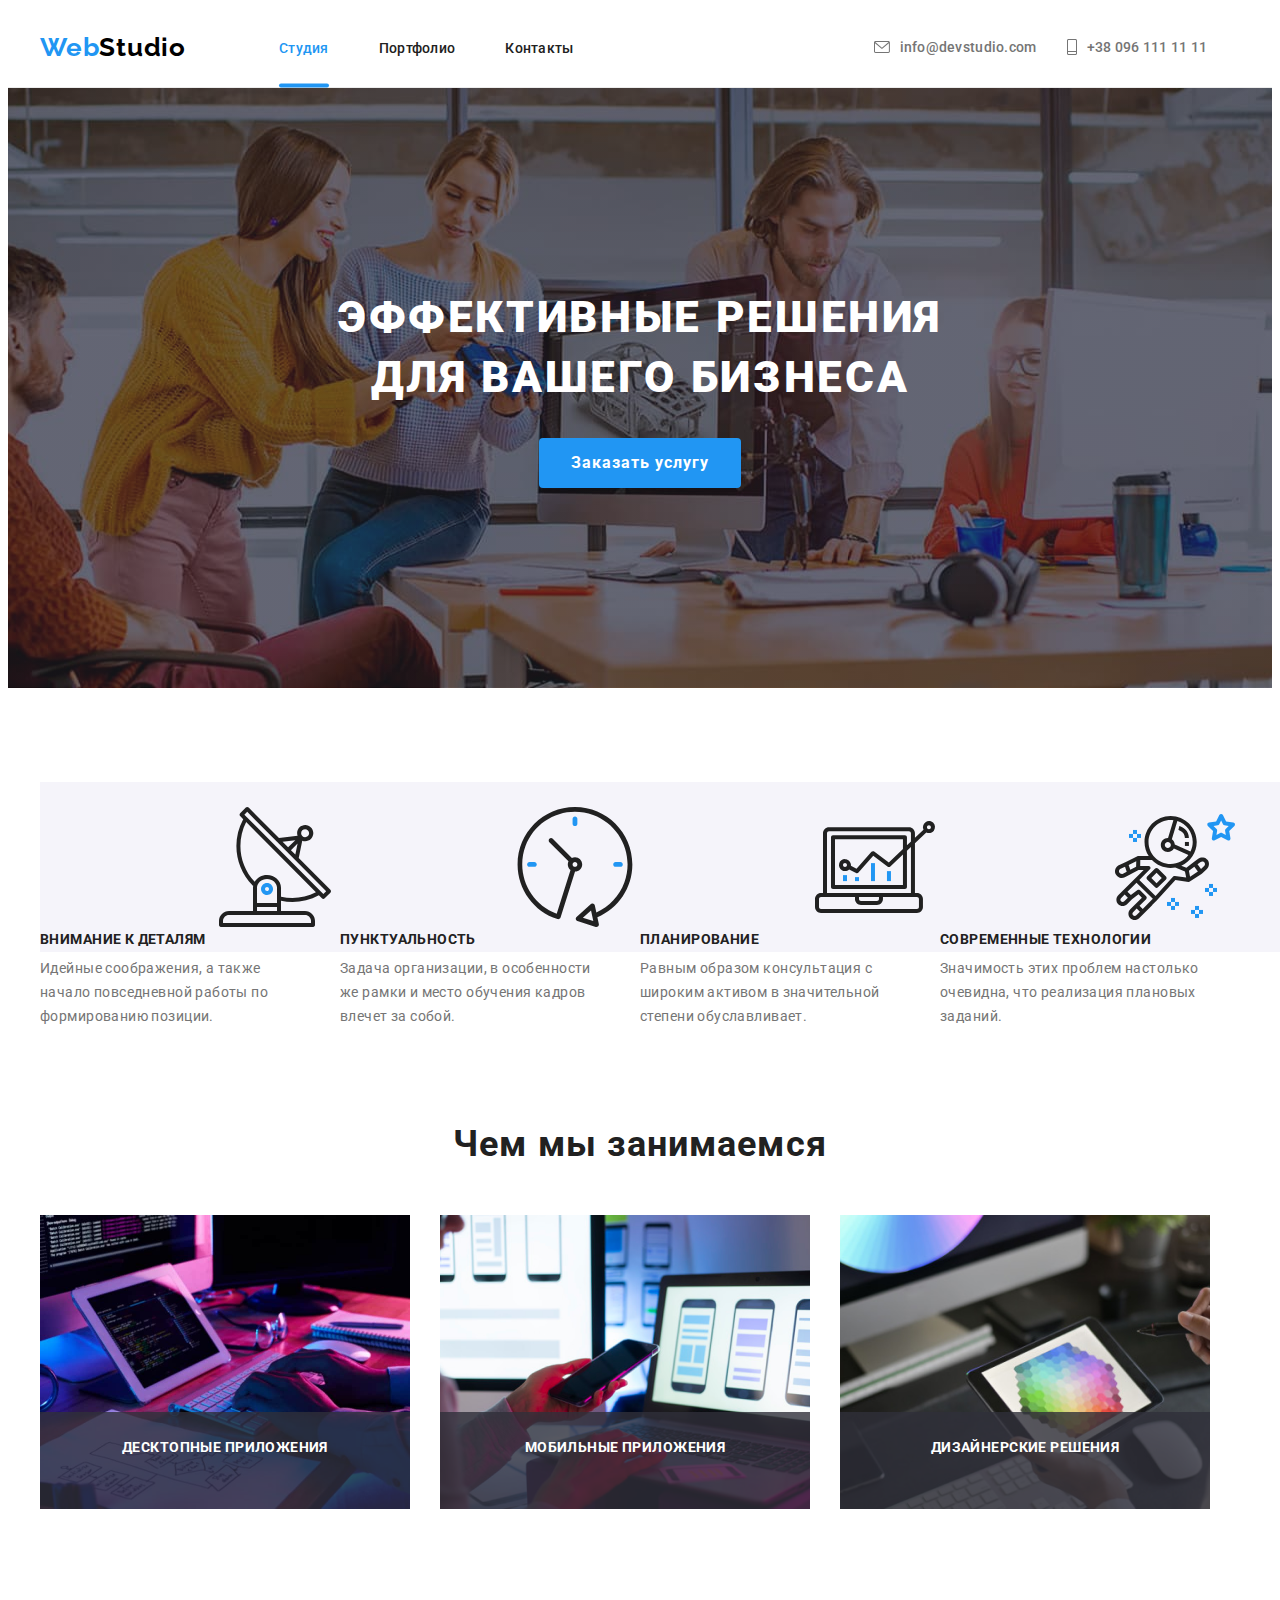
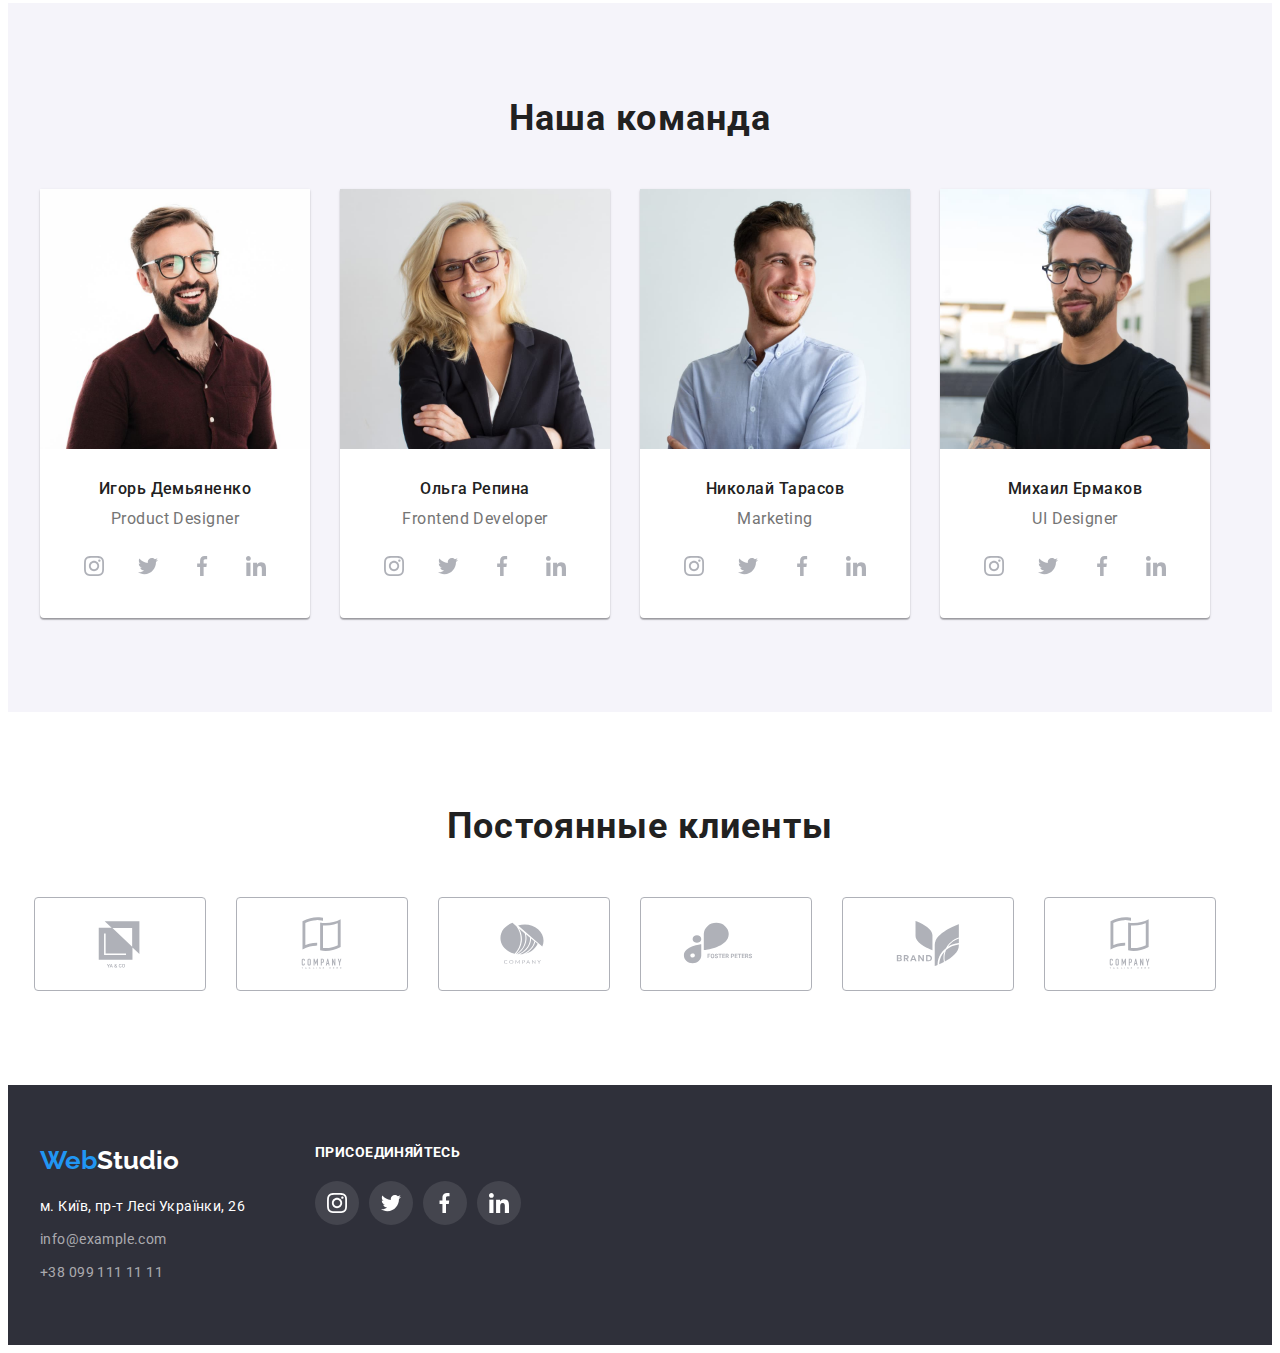
==== index.html @ 76b51431 "home work 6" ====
<!DOCTYPE html>
<html lang="ru">
  <head>
    <meta charset="UTF-8" />
    <meta http-equiv="X-UA-Compatible" content="IE=edge" />
    <meta name="viewport" content="width=device-width, initial-scale=1.0" />
    <link
      href="https://fonts.googleapis.com/css2?family=Raleway:wght@700&family=Roboto:wght@400;500;700;900&display=swap"
      rel="stylesheet"
    />
    <link
      rel="stylesheet"
      href="https://cdnjs.cloudflare.com/ajax/libs/modern-normalize/1.1.0/modern-normalize.min.css"
      integrity="sha512-wpPYUAdjBVSE4KJnH1VR1HeZfpl1ub8YT/NKx4PuQ5NmX2tKuGu6U/JRp5y+Y8XG2tV+wKQpNHVUX03MfMFn9Q=="
      crossorigin="anonymous"
      referrerpolicy="no-referrer"
    />
    <link rel="stylesheet" href="./сss/styles.css" />
    <title>Studio</title>
  </head>
  <body>
    <div class="backdrop is-hidden"data-modal>
      <div class="modal" >
        <button data-modal-close class="modal-b" type="button"><svg width="11" height="11"><use href="./imges/symbol-defs.svg#icon-Vector"></use>
        </svg></button>
      </div>
    </div>
    <!--header-->
    <header class="head">
      <div class="container header">
        <a href="" class="logo"><span>Web</span>Studio</a>
        <nav>
          <ul class="site-nav">
            <li class="item"><a class="link current" href="">Студия</a></li>
            <li class="item"><a class="link" href="./portfolio.html">Портфолио</a></li>
            <li class="item"><a class="link" href="">Контакты</a></li>
          </ul>
        </nav>
        <ul class="adress-header">
          <li class="item">
            <a class="adress-link" href="meilto:info@devstudio.com">
              <svg class="icon" width="16" height="12">
                <use href="./imges/symbol-defs.svg#icon-post"></use>
              </svg>
              info@devstudio.com</a
            >
          </li>

          <li class="item">
            <a class="adress-link" href="tel:+380961111111"
              ><svg class="icon" width="10" height="16">
                <use href="./imges/symbol-defs.svg#icon-phone"></use></svg
              >+38 096 111 11 11</a
            >
          </li>
        </ul>
      </div>
    </header>
    <!--unique main-->
    <main>
      <!--hero-->
      <section class="hero">
        <div class="container">
          <h1 class="hero-title">Эффективные решения<br />для вашего бизнеса</h1>
          <button data-modal-open class="button" type="button" >Заказать услугу</button>
        </div>
      </section>
      <!--skill description-->
      <section class="skill-description">
        <div class="container">
          <h2 class="visually-hidden">Особенности</h2>
          <ul class="peculiarities">
            <li class="item"><div class="icon-block">
              <svg class="peculiarities-icon" width="70" height="70">
                <use href="./imges/symbol-defs.svg#icon-antenna"></use>
              </svg></div>
              <h3 class="peculiarities-list">Внимание к деталям</h3>
              <p class="peculiarities-text">
                Идейные соображения, а также начало повседневной работы по формированию позиции.
              </p>
            </li>
            <li class="item"><div class="icon-block">
              <svg class="peculiarities-icon" width="70" height="70">
                <use href="./imges/symbol-defs.svg#icon-clock"></use>
              </svg> </div>
              <h3 class="peculiarities-list">Пунктуальность</h3>
              <p class="peculiarities-text">
                Задача организации, в особенности же рамки и место обучения кадров влечет за собой.
              </p>
            </li>
            <li class="item"><div class="icon-block">
              <svg class="peculiarities-icon" width="70" height="70">
                <use href="./imges/symbol-defs.svg#icon-diagram"></use>
              </svg></div>
              <h3 class="peculiarities-list">Планирование</h3>
              <p class="peculiarities-text">
                Равным образом консультация с широким активом в значительной степени обуславливает.
              </p>
            </li>
            <li class="item"><div class="icon-block">
              <svg class="peculiarities-icon" width="70" height="70">
                <use href="./imges/symbol-defs.svg#icon-astronaut"></use>
              </svg></div>
              <h3 class="peculiarities-list">Современные технологии</h3>
              <p class="peculiarities-text">
                Значимость этих проблем настолько очевидна, что реализация плановых заданий.
              </p>
            </li>
          </ul>
        </div>
      </section>
      <!--work tips-->
      <section class="work-tips">
        <div class="container">
          <h2 class="work-list">Чем мы занимаемся</h2>
          <ul class="work">
            <li class="img"><img src="./imges/image1.jpg" alt="пишем-сайты " width="370" />
            <div class="img-box">
              <p class="img-text">Десктопные приложения</p>
            </div></li>
            <li class="img">
              <img src="./imges/image2.jpg" alt="подстраиваем сайты для телефонов" width="370" />
              <div class="img-box">
                <p class="img-text">Мобильные приложения</p>
              </div>
            </li>
            <li class="img"><img src="./imges/image3.jpg" alt="работа с apple" width="370" />
            <div class="img-box">
              <p class="img-text">Дизайнерские решения</p>
            </div>
          </li>
          </ul>
        </div>
      </section>
      <!--team-->
      <section class="teams">
        <div class="container">
          <h2 class="team-list">Наша команда</h2>
          <ul class="team">
            <li class="item">
              <img src="./imges/image11.jpg" alt="Игорь Демьяненко" width="270" />
              <div class="name-p">
                <h3 class="team-name">Игорь Демьяненко</h3>
                <p class="proffession">Product Designer</p>
                <ul class="teams-ul">
                  <li class="teams-item">
                    <a class="teams-link" href=""
                      ><svg class="teams-icon" width="20" height="20">
                        <use href="./imges/symbol-defs.svg#icon-instagram"></use></svg
                    ></a>
                  </li>
                  <li class="teams-item">
                    <a class="teams-link" href="#"
                      ><svg class="teams-icon" width="20" height="20">
                        <use href="./imges/symbol-defs.svg#icon-twitter"></use></svg
                    ></a>
                  </li>
                  <li class="teams-item">
                    <a class="teams-link" href="#"
                      ><svg class="teams-icon" width="20" height="20">
                        <use href="./imges/symbol-defs.svg#icon-facebook"></use></svg
                    ></a>
                  </li>
                  <li class="teams-item">
                    <a class="teams-link" href="#"
                      ><svg class="teams-icon" width="20" height="20">
                        <use href="./imges/symbol-defs.svg#icon-linkedin"></use></svg
                    ></a>
                  </li>
                </ul>
              </div>
            </li>
            <li class="item">
              <img src="./imges/image22.jpg" alt="Ольга Репина" width="270" />
              <div class="name-p">
                <h3 class="team-name">Ольга Репина</h3>
                <p class="proffession">Frontend Developer</p>
                <ul class="teams-ul">
                  <li class="teams-item">
                    <a class="teams-link" href="#"
                      ><svg class="teams-icon" width="20" height="20">
                        <use href="./imges/symbol-defs.svg#icon-instagram"></use></svg
                    ></a>
                  </li>
                  <li class="teams-item">
                    <a class="teams-link" href="#"
                      ><svg class="teams-icon" width="20" height="20">
                        <use href="./imges/symbol-defs.svg#icon-twitter"></use></svg
                    ></a>
                  </li>
                  <li class="teams-item">
                    <a class="teams-link" href="#"
                      ><svg class="teams-icon" width="20" height="20">
                        <use href="./imges/symbol-defs.svg#icon-facebook"></use></svg
                    ></a>
                  </li>
                  <li class="teams-item">
                    <a class="teams-link" href="#"
                      ><svg class="teams-icon" width="20" height="20">
                        <use href="./imges/symbol-defs.svg#icon-linkedin"></use></svg
                    ></a>
                  </li>
                </ul>
              </div>
            </li>
            <li class="item">
              <img src="./imges/image33.jpg" alt="Николай Тарасов" width="270" />
              <div class="name-p">
                <h3 class="team-name">Николай Тарасов</h3>
                <p class="proffession">Marketing</p>
                <ul class="teams-ul">
                  <li class="teams-item">
                    <a class="teams-link" href="#"
                      ><svg class="teams-icon" width="20" height="20">
                        <use href="./imges/symbol-defs.svg#icon-instagram"></use></svg
                    ></a>
                  </li>
                  <li class="teams-item">
                    <a class="teams-link" href="#"
                      ><svg class="teams-icon" width="20" height="20">
                        <use href="./imges/symbol-defs.svg#icon-twitter"></use></svg
                    ></a>
                  </li>
                  <li class="teams-item">
                    <a class="teams-link" href="#"
                      ><svg class="teams-icon" width="20" height="20">
                        <use href="./imges/symbol-defs.svg#icon-facebook"></use></svg
                    ></a>
                  </li>
                  <li class="teams-item">
                    <a class="teams-link" href="#"
                      ><svg class="teams-icon" width="20" height="20">
                        <use href="./imges/symbol-defs.svg#icon-linkedin"></use></svg
                    ></a>
                  </li>
                </ul>
              </div>
            </li>
            <li class="item">
              <img src="./imges/image44.jpg" alt="Михаил Ермаков" width="270" />
              <div class="name-p">
                <h3 class="team-name">Михаил Ермаков</h3>
                <p class="proffession">UI Designer</p>
                <ul class="teams-ul">
                  <li class="teams-item">
                    <a class="teams-link" href="#"
                      ><svg class="teams-icon" width="20" height="20">
                        <use href="./imges/symbol-defs.svg#icon-instagram"></use></svg
                    ></a>
                  </li>
                  <li class="teams-item">
                    <a class="teams-link" href="#"
                      ><svg class="teams-icon" width="20" height="20">
                        <use href="./imges/symbol-defs.svg#icon-twitter"></use></svg
                    ></a>
                  </li>
                  <li class="teams-item">
                    <a class="teams-link" href="#"
                      ><svg class="teams-icon" width="20" height="20">
                        <use href="./imges/symbol-defs.svg#icon-facebook"></use></svg
                    ></a>
                  </li>
                  <li class="teams-item">
                    <a class="teams-link" href="#"
                      ><svg class="teams-icon" width="20" height="20">
                        <use href="./imges/symbol-defs.svg#icon-linkedin"></use></svg
                    ></a>
                  </li>
                </ul>
              </div>
            </li>
          </ul>
        </div>
      </section>
  
    <!------------------------ regular customers -------------------------->
    <section class="customers">
      <div class="container">
        <h2 class="customers-title">Постоянные клиенты</h2>
        <ul class="customers-item">
          <li class="customers-list">
            <a class="customers-link" href="#"
              ><svg class="customers-icon" width="106" height="60">
                <use href="./imges/symbol-defs.svg#icon-group-yaco"></use></svg
            ></a>
          </li>
          <li class="customers-list">
            <a class="customers-link" href="#"
              ><svg class="customers-icon" width="106" height="60">
                <use href="./imges/symbol-defs.svg#icon-group-tageline"></use></svg
            ></a>
          </li>
          <li class="customers-list">
            <a class="customers-link" href="#"
              ><svg class="customers-icon" width="106" height="60">
                <use href="./imges/symbol-defs.svg#icon-Logo-campany"></use></svg
            ></a>
          </li>
          <li class="customers-list">
            <a class="customers-link" href="#"
              ><svg class="customers-icon" width="106" height="60">
                <use href="./imges/symbol-defs.svg#icon--Logofoster-peters"></use></svg
            ></a>
          </li>
          <li class="customers-list">
            <a class="customers-link" href="#"
              ><svg class="customers-icon" width="106" height="60">
                <use href="./imges/symbol-defs.svg#icon-Logo-brend"></use></svg
            ></a>
          </li>
          <li class="customers-list">
            <a class="customers-link" href="#"
              ><svg class="customers-icon" width="106" height="60">
                <use href="./imges/symbol-defs.svg#icon-group-tageline"></use></svg
            ></a>
          </li>
        </ul>
      </div>
    </section>
   </main>

    <!-----------------footer------------------------->
    <footer class="footer" >
    
      <div class="container social-right">
       
       <div class="right">
        <a class="logo-footer" href="./index.html">Web<span class="logo-width">Studio</span></a>
          <address>
            <ul class="adress">
              <li class="item">
                <a
                  class="maps"
                  href="https://goo.gl/maps/7KF9bq7pgSn1SmcG7"
                  target="_blank"
                  rel="noopener noreferrer"
                  >м. Київ, пр-т Лесі Українки, 26</a
                >
              </li>
              <li class="item">
                <a class="mail" href="mailto:info@example.com">info@example.com</a>
              </li>
              <li class="item"><a class="tel" href="tel:+380991111111">+38 099 111 11 11</a></li>
            </ul>
          </address>
       </div>
       <div class="social">
          <h2 class="social-title">присоединяйтесь</h2>
          <ul class="social-item">
            <li class="social-list">
              <a class="social-link" href="#"
                ><svg class="social-icon" width="20" height="20"><use href="./imges/symbol-defs.svg#icon-instagram"></use>></use></svg
              ></a>
            </li>
            <li class="social-list">
              <a class="social-link" href="#"
                ><svg class="social-icon" width="20" height="20"><use href="./imges/symbol-defs.svg#icon-twitter-footer"></use>></use></svg
              ></a>
            </li>
            <li class="social-list">
              <a class="social-link" href="#"
                ><svg class="social-icon" width="20" height="20"><use href="./imges/symbol-defs.svg#icon-facebook-footer"></use>></use></svg
              ></a>
            </li>
            <li class="social-list">
              <a class="social-link" href="#"
                ><svg class="social-icon" width="20" height="20"><use href="./imges/symbol-defs.svg#icon-linkedin-footer"></use>></use></svg
              ></a>
            </li>
          </ul>
        </div>
      </div>
    
    </footer>
  <script src="./js/modal.js"></script>
  </body>
</html>
---- сss/styles.css ----
:root {
  --primary-text-color: #757575;
  --title-text-color: #000000;
  --acsent-color: #2196f3;
  --link-color: #212121;
  --ptimari-bg-color: #ffffff;
  --border-color: #ececec;
  --timing-function: cubic-bezier(0.4, 0, 0.2, 1);
}

body {
  font-family: 'Roboto', sans-serif;
  background: var(--ptimari-bg-color);
}
img {
  margin: 0;
}
ul {
  margin: 0;
  padding: 0;
  list-style: none;
}
h1,
h2,
h3,
h4,
h5,
h6 {
  margin: 0;
  padding: 0;
}
p {
  margin: 0;
  padding: 0;
}
.backdrop {
  position: fixed;
  width: 100%;
  height: 100%;
  background-color: rgba(0, 0, 0, 0.2);
  opacity: 1;
  transition: opacity 250ms var(--timing-function);
}
.backdrop.is-hidden {
  opacity: 0;
  pointer-events: none;
  visibility: hidden;
}
.backdrop.is-hidden .modal {
  transform: translate(-50%, -50%) scale(0.9);
}
.modal {
  position: absolute;
  top: 50%;
  left: 50%;
  transform: translate(-50%, -50%) scale(1);
  transition: transform 250ms var(--timing-function);
  width: 528px;
  height: 581px;
  background-color: #ffffff;
  border-radius: 4px;
  box-shadow: 0px 1px 3px rgba(0, 0, 0, 0.12), 0px 1px 1px rgba(0, 0, 0, 0.14),
    0px 2px 1px rgba(0, 0, 0, 0.2);
}

.modal-b {
  margin-left: 490px;
  margin-top: 8px;
  width: 30px;
  height: 30px;
  border: #cfcfcf;
  border-radius: 50%;
  background: #ffffff;
  border: 1px solid rgba(0, 0, 0, 0.1);
  box-shadow: 0px 1px 3px rgba(0, 0, 0, 0.12), 0px 1px 1px rgba(0, 0, 0, 0.14),
    0px 2px 1px rgba(0, 0, 0, 0.2);
}

/* size all content */
.container {
  width: 1200px;
  margin: auto;
  padding: 0 15px 0 15px;
}

/* visibility */
.visually-hidden {
  position: absolute;
  width: 1px;
  height: 1px;
  margin: -1px;
  border: 0;
  padding: 0;

  white-space: nowrap;
  clip-path: inset(100%);
  clip: rect(0 0 0 0);
  overflow: hidden;
}

/* header */
.head {
  padding-top: 24px;
  padding-bottom: 24px;
  border-bottom: 1px solid var(--border-color);
}
.container.header {
  display: flex;
  align-items: center;
}
/* logo */
.logo {
  font-family: 'Raleway';
  font-weight: 700;
  margin-left: 0;
  margin-right: 93px;
  font-size: 26px;
  line-height: 1.19;
  letter-spacing: 0.03em;
  color: var(--title-text-color);
  text-decoration: none;
}
.logo > span {
  color: #2196f3;
}
/* site nav */
.site-nav {
  display: flex;
  padding-left: 0;
}
.site-nav .item {
  margin-right: 50px;
}
.site-nav .item:last-child {
  margin-right: 300px;
}
.site-nav .link {
  position: relative;
  font-weight: 500;
  font-size: 14px;
  letter-spacing: 0.02em;
  text-decoration: none;
  color: var(--link-color);
  transition: 250ms var(--timing-function);
}
.site-nav .link:hover {
  color: var(--acsent-color);
}

.site-nav .link:focus {
  color: var(--acsent-color);
}
.link.current {
  position: relative;
  color: #2196f3;
  font-weight: 500;
  font-size: 14px;
  letter-spacing: 0.02em;
  text-decoration: none;
  border: #000000;
}
.link.current:after {
  content: '';
  position: absolute;
  bottom: 0;
  display: block;
  width: 100%;
  height: 4px;
  border-radius: 2px;
  background-color: #2196f3;
  transform: translateY(31.5px);
  /* opacity:0; */
  /* transition: opacity 250ms cubic-bezier(0.4, 0, 0.2, 1); */
}
/* .site-nav .link:hover::after {
  opacity: 1;
} */

/* adress-head */
.adress-header {
  display: flex;
  vertical-align: middle;
  padding: 0;
}
.adress-link {
  display: flex;
  align-items: center;
}
.adress-header .icon {
  margin-right: 10px;
  fill: #757575;
  transition: 250ms var(--timing-function);
}
.adress-link:hover .icon {
  fill: #2196f3;
}
.adress-link:focus .icon {
  fill: #2196f3;
}
.adress-header .item {
  margin-right: 30px;
}
.adress-header .item:last-child {
  margin-right: 0;
}
.adress-header .adress-link {
  font-weight: 500;
  font-size: 14px;
  letter-spacing: 0.02em;
  text-decoration: none;
  color: #757575;
  transition: 250ms var(--timing-function);
}
.adress-header .adress-link:hover,
.adress-header .adress-link:focus {
  color: var(--acsent-color);
}

/* hero */
.hero {
  display: block;
  max-width: 1600px;
  margin: 0 auto;
  padding-top: 200px;
  padding-bottom: 200px;
  text-align: center;
  align-items: center;
  background-image: linear-gradient(to right, rgba(47, 48, 58, 0.4), rgba(47, 48, 58, 0.4)),
    url('../imges/hero.jpg');
  background-color: #2f303a;
  background-repeat: no-repeat;
  background-position: center;
}
.hero-title {
  padding-bottom: 30px;
  font-weight: 900;
  font-size: 44px;
  line-height: 1.36;

  letter-spacing: 0.06em;
  text-transform: uppercase;
  color: var(--ptimari-bg-color);
}

.hero .button {
  padding: 10px 32px 10px 32px;
  font-family: inherit;
  font-weight: 700;
  font-size: 16px;
  line-height: 1.87;
  cursor: pointer;
  letter-spacing: 0.06em;
  background-color: #2196f3;
  box-shadow: 0px 4px 4px rgba(0, 0, 0, 0.15);
  border: transparent;
  border-radius: 4px;
  color: var(--ptimari-bg-color);
}
/* peculiarities */
.skill-description {
  padding-top: 94px;
  padding-bottom: 94px;
}
.peculiarities {
  padding: 0;
  display: flex;
}
.icon-block {
  margin-bottom: 30px;
  background-color: #f5f4fa;
  height: 120px;
  width: 270px;
  margin-right: 30px;
}

.peculiarities .item:last-child {
  padding-right: 0;
}
.peculiarities-list {
  width: 270px;
  padding-bottom: 10px;
  font-weight: 700;
  font-size: 14px;
  line-height: 1.14;
  letter-spacing: 0.03em;
  text-transform: uppercase;
  color: var(--link-color);
}
.peculiarities-text {
  width: 270px;
  font-weight: 400;
  font-size: 14px;
  line-height: 1.71;
  letter-spacing: 0.03em;
  color: #757575;
}
.peculiarities-icon {
  display: block;
  width: 270px;
  height: 120px;
  background-color: #f5f4fa;
  padding: 25px 100px;
}
/* work tips */
.work-tips {
  padding-bottom: 94px;
}
.work {
  padding: 0;
  display: flex;
}
.work .img {
  padding-right: 30px;
}
.work .img:last-child {
  padding-right: 0;
}
.work-list {
  margin-bottom: 50px;
  font-weight: 700;
  font-size: 36px;
  line-height: 1.17;
  text-align: center;
  letter-spacing: 0.03em;
  color: var(--link-color);
}
.work .img {
  position: relative;
}
.work .img-text {
  position: absolute;
  bottom: 0;
  right: 0;
  left: 0;
  width: 370px;
  height: 70px;
  padding-top: 27px;
  font-family: 'Roboto';
  font-style: normal;
  font-weight: 700;
  font-size: 14px;
  line-height: 16px;
  text-align: center;

  letter-spacing: 0.03em;
  text-transform: uppercase;
  color: #ffffff;
  background: rgba(47, 48, 58, 0.8);
}

/*team*/
.teams {
  padding-top: 94px;
  padding-bottom: 94px;
  background-color: #f5f4fa;
}
.team {
  padding: 0;
  display: flex;
}
.teams-ul {
  gap: 10px;
}
.team .item {
  margin-right: 30px;
  text-align: center;
  border-bottom-left-radius: 4px;
  border-bottom-right-radius: 4px;
  background-color: var(--ptimari-bg-color);
  box-shadow: 0px 1px 3px rgba(0, 0, 0, 0.12), 0px 1px 1px rgba(0, 0, 0, 0.14),
    0px 2px 1px rgba(0, 0, 0, 0.2);
}
.team .item:last-child {
  margin-right: 0;
}
.team-list {
  text-align: center;
  margin-bottom: 50px;
  font-style: normal;
  font-weight: 700;
  font-size: 36px;
  line-height: 1.17;
  letter-spacing: 0.03em;
  color: var(--link-color);
}
.name-p {
  padding-top: 30px;
  padding-bottom: 30px;
}
.team-name {
  font-weight: 500;
  font-size: 16px;
  line-height: 1.19;
  letter-spacing: 0.03em;
  color: var(--link-color);
}
.proffession {
  margin-bottom: 16px;
  padding-top: 10px;
  font-weight: 400;
  font-size: 16px;
  line-height: 1.19;
  letter-spacing: 0.03em;
  color: var(--primary-text-color);
}

.teams-ul {
  display: flex;
  justify-content: center;
}
.team .item {
  width: 270px;
}
.teams-item .teams-link {
  display: flex;
  width: 44px;
  height: 44px;
  align-items: center;
  justify-content: center;
  border-radius: 50%;
  transition: 250ms var(--timing-function);
}
.teams-icon {
  fill: #afb1b8;
  transition: 250ms var(--timing-function);
}
.teams-link:hover .teams-icon {
  fill: var(--ptimari-bg-color);
}
.teams-link:hover {
  background-color: var(--acsent-color);
}
.teams-link:focus .teams-icon {
  fill: var(--ptimari-bg-color);
}
.teams-link:focus {
  background-color: var(--acsent-color);
}
/*------------------- regular customers---------------*/
.customers {
  display: block;
  padding-top: 94px;
  padding-bottom: 94px;
}
.customers-title {
  font-family: 'Roboto';
  font-style: normal;
  font-weight: 700;
  margin-bottom: 50px;
  font-size: 36px;
  line-height: 1.16;
  text-align: center;
  letter-spacing: 0.03em;
  color: #212121;
}
.customers-item {
  display: flex;
  justify-content: center;
}
.customers-list {
  margin-right: 30px;
}
.customers-link {
  display: flex;
  width: 170px;
  height: 92px;
  align-items: center;
  justify-content: center;
  border: 1px solid #afb1b8;
  border-radius: 4px;
  outline: none;
  transition: 250ms var(--timing-function);
}
.customers-icon {
  fill: #afb1b8;
  transition: 250ms var(--timing-function);
}
.customers-link:hover .customers-icon {
  fill: #2196f3;
}
.customers-link:focus .customers-icon {
  fill: #2196f3;
}
.customers-link:focus {
  border-color: #2196f3;
}

.customers-link:hover {
  border-color: #2196f3;
}

/* ------------------footer--------------------*/
.footer {
  padding-top: 60px;
  padding-bottom: 60px;
  background-color: #2f303a;
}

.adress {
  padding: 0;
}
.adress .item {
  margin-bottom: 9px;
}
.adress .item:last-child {
  margin-bottom: 0;
}

.logo-footer {
  display: block;
  margin-bottom: 20px;
  font-family: 'Raleway';
  font-weight: 700;
  font-size: 26px;
  color: var(--acsent-color);
  text-decoration: none;
}
.logo-footer span {
  color: var(--ptimari-bg-color);
}
.maps {
  font-style: normal;
  font-weight: 400;
  font-size: 14px;
  line-height: 1.71;
  letter-spacing: 0.03em;
  text-decoration: none;
  color: var(--ptimari-bg-color);
  transition: 250ms var(--timing-function);
}

.adress .mail {
  font-style: normal;
  font-weight: 400;
  font-size: 14px;
  line-height: 1.71;
  letter-spacing: 0.03em;
  text-decoration: none;
  color: rgba(255, 255, 255, 0.6);
  transition: 250ms var(--timing-function);
}
.adress .tel {
  font-style: normal;
  font-weight: 400;
  font-size: 14px;
  line-height: 1.71;
  letter-spacing: 0.03em;
  text-decoration: none;
  color: rgba(255, 255, 255, 0.6);
  transition: 250ms var(--timing-function);
}
.adress .maps:hover,
.adress .maps:focus {
  color: #2196f3;
}
.adress .mail:hover,
.adress .mail:focus {
  color: #2196f3;
}
.adress .tel:hover,
.adress .tel:focus {
  color: #2196f3;
}

.social-title {
  font-family: 'Roboto';
  font-style: normal;
  padding-bottom: 20px;
  font-weight: 700;
  font-size: 14px;
  line-height: 1.14;
  letter-spacing: 0.03em;
  text-transform: uppercase;
  color: #ffffff;
}
.social-right {
  display: flex;
}
.social-item {
  display: flex;
  justify-content: space-between;
}
.social {
  margin-left: 70px;
  width: 206px;
  height: 80px;
}
.social-list {
  display: flex;
}
.social-link {
  display: flex;
  justify-content: center;
  align-items: center;
  width: 44px;
  height: 44px;
  border-radius: 50%;
  background-color: rgba(255, 255, 255, 0.1);
  transition: 250ms var(--timing-function);
}

.social-icon {
  fill: #ffffff;
  transition: 250ms var(--timing-function);
}
.social-icon:hover,
.social-icon:focus {
  fill: #ffffff;
}
.social-link:hover,
.social-link:focus {
  background-color: #2196f3;
}

/*button*/
.section-ng {
  padding-top: 94px;
  padding-bottom: 94px;
  cursor: pointer;
}
.but {
  margin-bottom: 50px;
  display: flex;
  justify-content: center;
}
.but .item {
  margin-right: 8px;
}
.but .item:last-child {
  margin-right: 0;
}
.but .list {
  padding: 6px 22px 6px 22px;
  font-family: inherit;
  font-weight: 500;
  font-size: 16px;
  line-height: 1.6;
  letter-spacing: 0.03em;
  border: transparent;
  border-radius: 4px;
  transition: 250ms var(--timing-function);
}
.but .list:hover {
  background-color: #2196f3;
  cursor: pointer;
  box-shadow: 0px 3px 1px rgba(0, 0, 0, 0.1), 0px 1px 2px rgba(0, 0, 0, 0.08),
    0px 2px 2px rgba(0, 0, 0, 0.12);
}

.but .list:hover {
  color: #ffffff;
}
.but .list:focus {
  background-color: #2196f3;
}
.but .list:focus {
  color: #ffffff;
}
/* gallery */
img {
  display: block;
}
.gallery {
  display: flex;
  flex-wrap: wrap;
  padding: 0;
}
.gallery a {
  text-decoration: none;
}
.gallery .list {
  margin-right: 30px;
  margin-bottom: 30px;
}
.gallery .link {
  overflow: hidden;
  position: relative;
}

.link-text {
  position: absolute;
  top: 0;
  left: 0;
  font-family: 'Roboto';
  font-style: normal;
  font-weight: 400;
  font-size: 18px;
  line-height: 1.56;
  letter-spacing: 0.03em;
  color: #ffffff;
  min-height: 294px;
  padding: 63px 24px;
  background-color: rgba(33, 150, 243, 0.9);
  transform: translateY(100%);
  transition: 250ms var(--timing-function);
}
.list:hover .link-text {
  transform: translateY(0%);
}

.gallery .list:hover {
  box-shadow: 0px 4px 4px rgba(0, 0, 0, 0.25);
}
.gallery .border {
  margin: 0;
  padding: 20px 24px;
  border-left: 1px solid #eeeeee;
  border-right: 1px solid #eeeeee;
  border-bottom: 1px solid #eeeeee;
}
.gallery .list:nth-child(3n) {
  margin-right: 0;
}
.gallery .list:nth-child(n + 7) {
  margin-bottom: 0;
  padding-bottom: 0;
}
.gallery .title {
  font-family: 'Roboto';
  font-style: 700;
  font-size: 18px;
  line-height: 2;
  color: #212121;
}
.gallery .text {
  font-family: 'Roboto';
  font-weight: 400;
  font-size: 16px;
  line-height: 1.9;
  color: #757575;
}
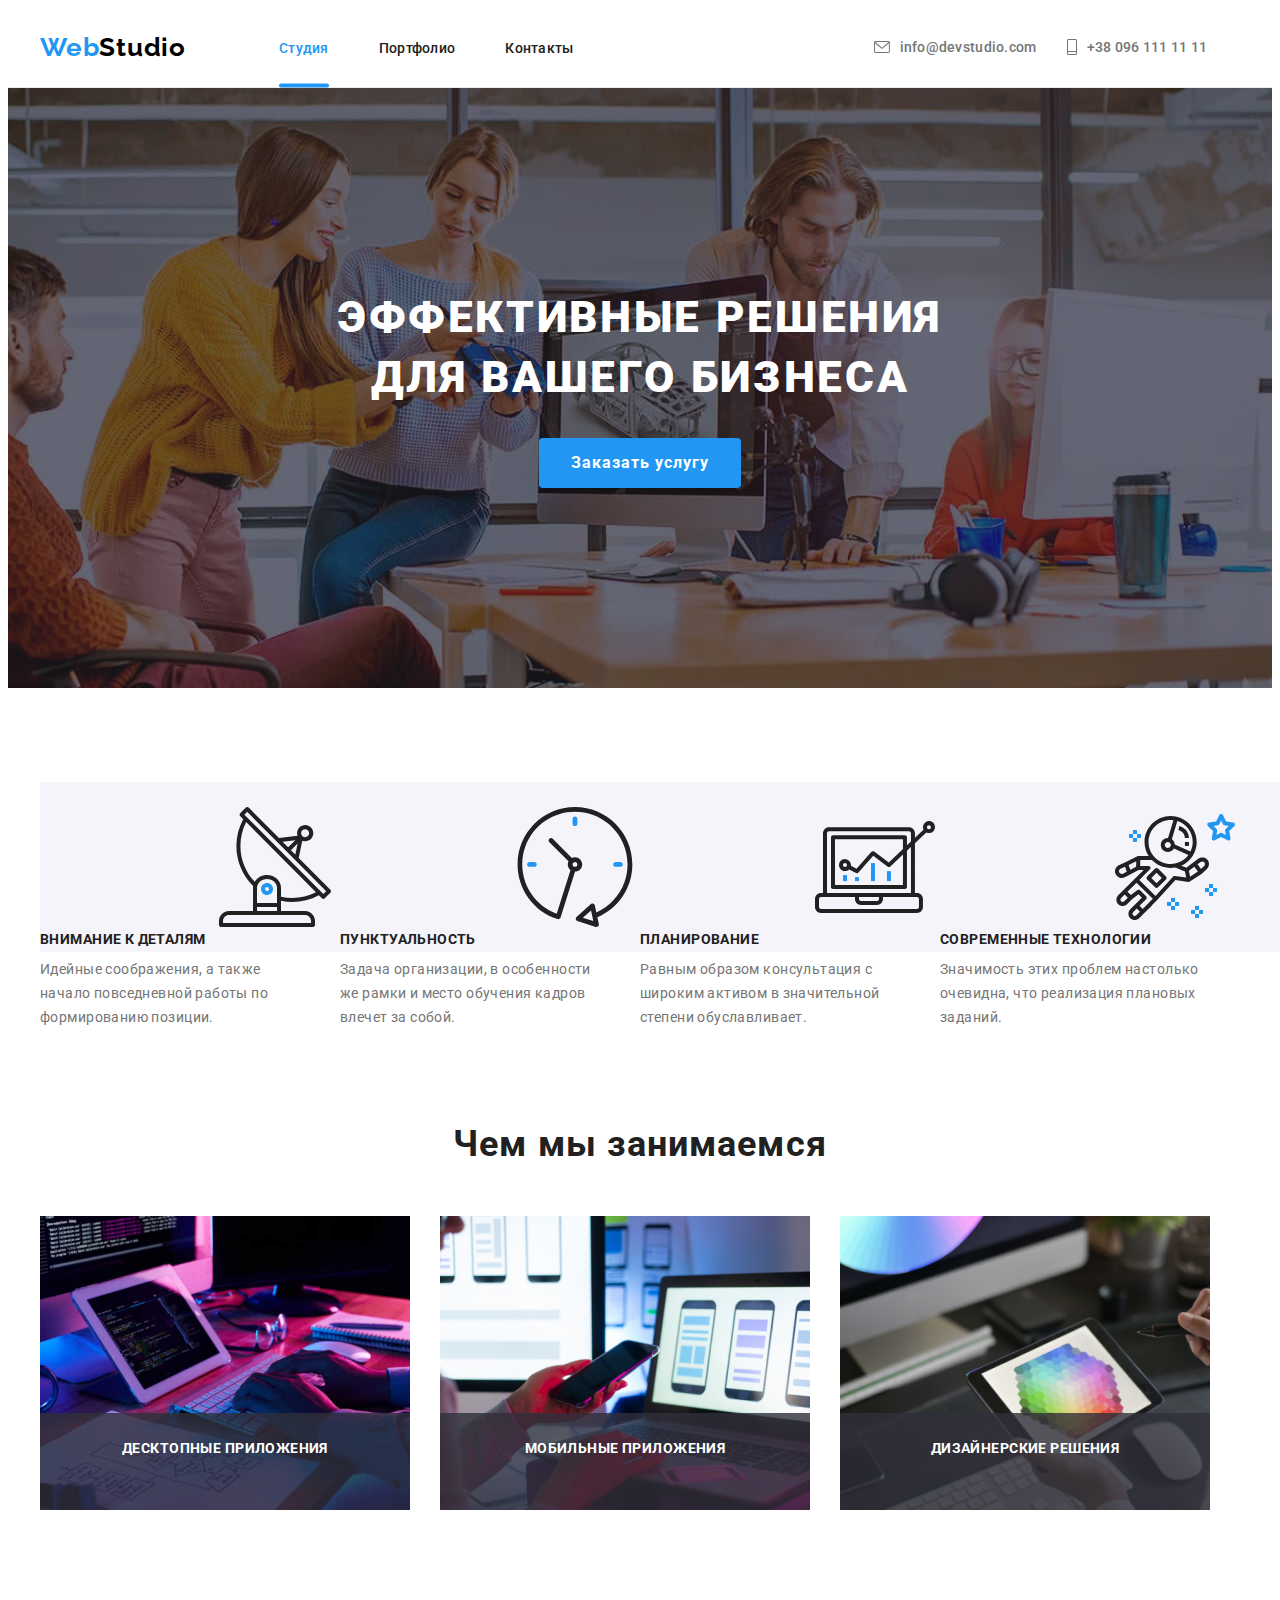
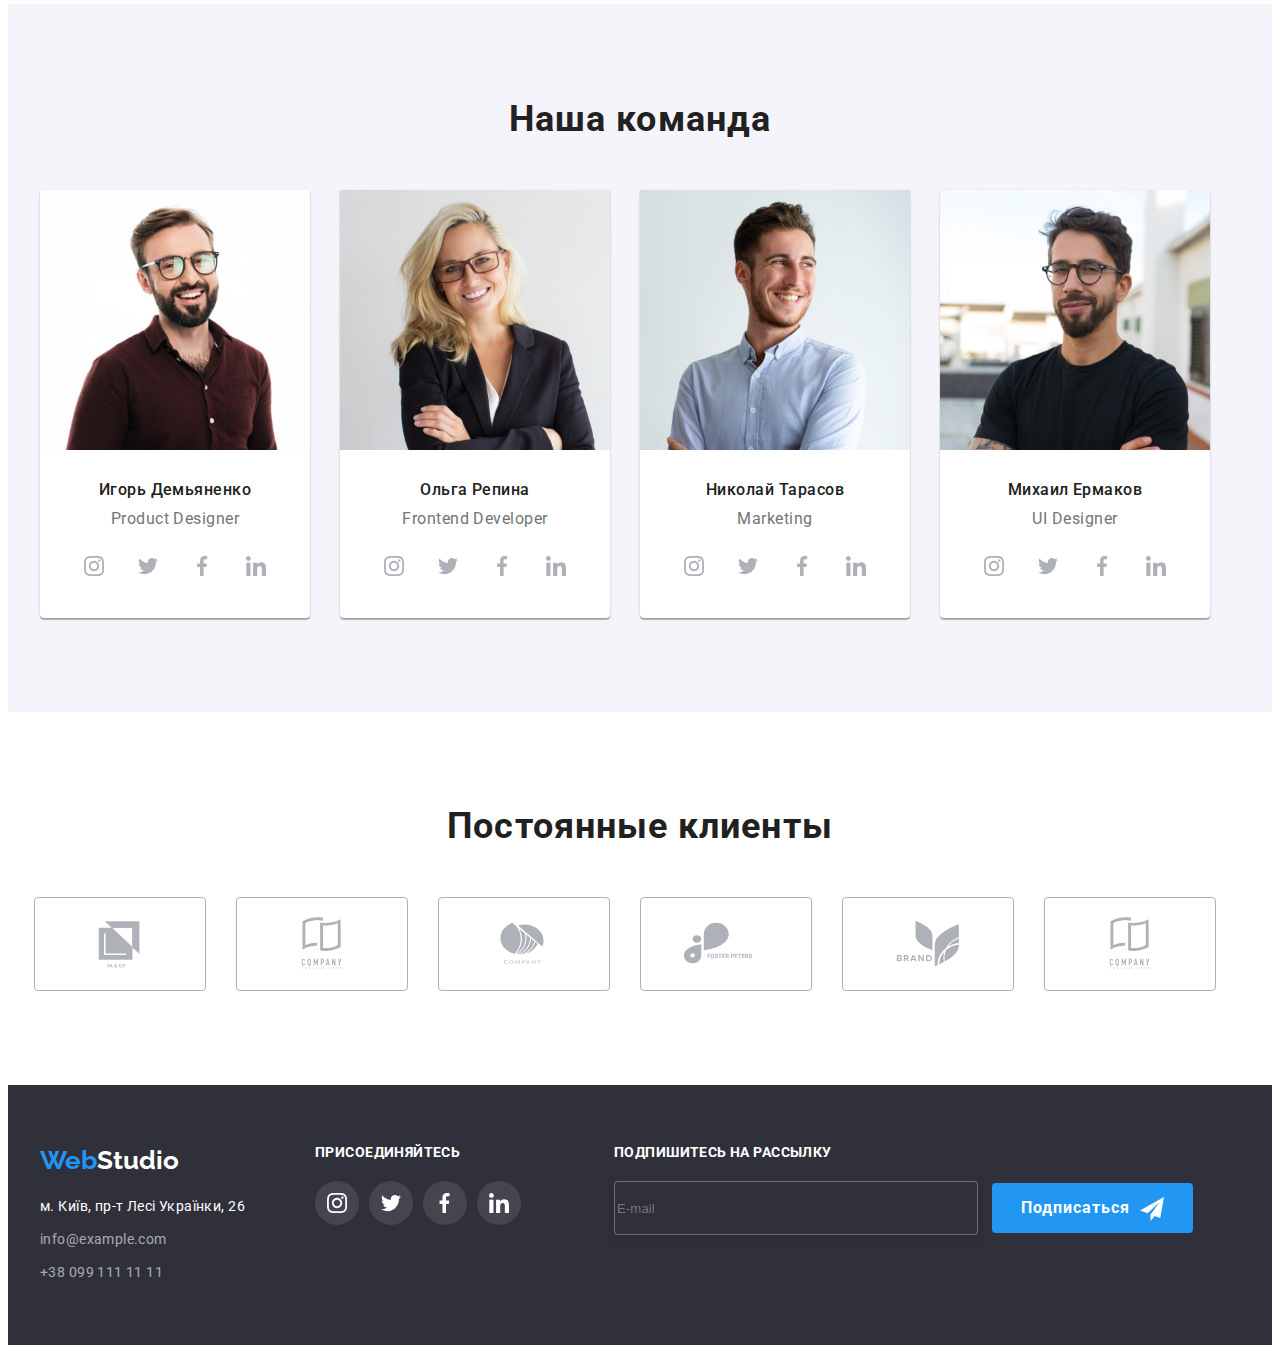
==== commit 48fbeaea: "homework 6" ====
--- a/index.html
+++ b/index.html
@@ -23,6 +23,36 @@
       <div class="modal" >
         <button data-modal-close class="modal-b" type="button"><svg width="11" height="11"><use href="./imges/symbol-defs.svg#icon-Vector"></use>
         </svg></button>
+        <h2 class="form-title">Оставьте свои данные, мы вам перезвоним</h2>
+        <form class="form-contact">
+          <div class="form-block">
+  <label class="form-label" for="name" >
+    Имя</label>
+  <input class="form-input" type="text" name="name" id="name" autofocus placeholder="" />
+  <svg class="form-icon-person" width="12" height="12"><use href="./imges/symbol-defs.svg#icon-person-black"></use></svg>
+ </div>
+ <div class="form-block" >
+<label class="form-label" for="tel" >Телефон </label>
+<input class="form-input" type="tel" name="tel" id="tel" placeholder="" />
+<svg class="form-icon-phone" width="13" height="13"><use href="./imges/symbol-defs.svg#icon-phone-black"></use></svg>
+
+</div>
+<div class="form-block">
+<label class="form-label" for="mail" >Почта</label>
+ <input class="form-input" type="email" name="mail" id="mail" placeholder="" />
+ <svg class="form-icon-post" width="15" height="12"><use href="./imges/symbol-defs.svg#icon-post-black"></use></svg>
+ </div>
+ <div class="form-block comment">
+  <label class="form-label" for="comment" >
+    Комментарий</label>
+    <textarea class="form-textarea" name="comment" rows="8" placeholder="Введите текст" id="comment"></textarea>
+</div>
+<div class="form-terms">
+  <input class="form-input" type="checkbox" name="terms" id="terms" placeholder="">
+  <label class="form-terms-text" for="terms">Соглашаюсь с рассылкой и принимаю<a href="#"> Условия договора</a></label>
+  </div>
+<button class="form-button"  type="submit">Отправить</button>   
+  </form>
       </div>
     </div>
     <!--header-->
@@ -369,6 +399,16 @@
             </li>
           </ul>
         </div>
+        <div class="form-mail">
+          <h2 class="form-mail-list">Подпишитесь на рассылку</h2>
+        <form action="email">
+ 
+ <input class="form-mail-input" type="email" name="mail"  placeholder="E-mail"/>
+ <button class="form-mail-b"  type="button">Подписаться<svg class="form-email-icon" width="24" height="24"><use href="./imges/symbol-defs.svg#icon-send"></use></svg>
+ </button>   
+        </form>
+
+        </div>
       </div>
     
     </footer>
--- a/сss/styles.css
+++ b/сss/styles.css
@@ -39,7 +39,8 @@
   height: 100%;
   background-color: rgba(0, 0, 0, 0.2);
   opacity: 1;
-  transition: opacity 250ms var(--timing-function);
+  z-index: 1;
+  transition: opacity 250ms var(--timing-function), visibility 250ms var(--timing-function);
 }
 .backdrop.is-hidden {
   opacity: 0;
@@ -64,17 +65,179 @@
 }
 
 .modal-b {
-  margin-left: 490px;
-  margin-top: 8px;
+  position: absolute;
+  right: 10px;
+  top: 10px;
   width: 30px;
   height: 30px;
   border: #cfcfcf;
   border-radius: 50%;
   background: #ffffff;
   border: 1px solid rgba(0, 0, 0, 0.1);
+  transition: 250ms var(--timing-function);
+}
+.modal-b:hover {
+  fill: #2196f3;
   box-shadow: 0px 1px 3px rgba(0, 0, 0, 0.12), 0px 1px 1px rgba(0, 0, 0, 0.14),
     0px 2px 1px rgba(0, 0, 0, 0.2);
 }
+.form-icon-person {
+  position: absolute;
+  width: 18px;
+  height: 18px;
+  left: 12px;
+  top: 50%;
+  margin: 0;
+  padding: 0;
+  fill: #212121;
+}
+.form-icon-phone {
+  position: absolute;
+  width: 18px;
+  height: 18px;
+  left: 12px;
+  top: 50%;
+  margin: 0;
+  padding: 0;
+  fill: #212121;
+}
+.form-icon-post {
+  position: absolute;
+  width: 18px;
+  height: 18px;
+  left: 12px;
+  top: 50%;
+  margin: 0;
+  padding: 0;
+}
+
+.form-title {
+  font-family: 'Roboto';
+  font-style: normal;
+  font-weight: 700;
+  font-size: 20px;
+  line-height: 1.15;
+  text-align: center;
+  margin-top: 2px;
+  margin-top: 40px;
+  margin-bottom: 12px;
+  letter-spacing: 0.03em;
+  color: #212121;
+}
+.form-contact {
+  width: 448px;
+  height: 342px;
+  margin: auto;
+  transition: 250ms var(--timing-function);
+}
+.form-block {
+  position: relative;
+  display: flex;
+  flex-direction: column;
+  margin-bottom: 10px;
+  transition: 250ms var(--timing-function);
+}
+.form-input {
+  border: 1px solid rgba(33, 33, 33, 0.2);
+  border-radius: 4px;
+  padding: 11px 42px;
+  outline: #2196f3;
+  transition: 250ms var(--timing-function);
+}
+/* .form-input:hover {
+  cursor: pointer;
+} */
+.form-input:focus {
+  border-color: #2196f3;
+}
+
+.form-input:focus ~ .form-icon-person {
+  fill: #2196f3;
+}
+.form-input:focus ~ .form-icon-phone {
+  fill: #2196f3;
+}
+.form-input:focus ~ .form-icon-post {
+  fill: #2196f3;
+}
+.form-label {
+  font-family: 'Roboto';
+  font-style: normal;
+  font-weight: 400;
+  font-size: 12px;
+  line-height: 14px;
+  letter-spacing: 0.01em;
+  margin-bottom: 4px;
+  color: #757575;
+}
+.form-textarea {
+  padding: 12px 16px;
+  width: 448px;
+  height: 120px;
+  margin-bottom: 20px;
+  border: 1px solid rgba(33, 33, 33, 0.2);
+  border-radius: 4px;
+  resize: none;
+  outline: #2196f3;
+  transition: 250ms var(--timing-function);
+}
+.form-textarea:focus {
+  border-color: #2196f3;
+}
+.form-textarea::placeholder {
+  font-family: 'Roboto';
+  font-style: normal;
+  font-weight: 400;
+  font-size: 14px;
+  line-height: 16px;
+  letter-spacing: 0.01em;
+  color: rgba(117, 117, 117, 0.5);
+}
+.form-terms {
+  display: flex;
+  vertical-align: middle;
+  align-items: center;
+  gap: 7px;
+  margin-bottom: 30px;
+}
+.form-terms-text {
+  font-family: 'Roboto';
+  font-style: normal;
+  font-weight: 400;
+  font-size: 14px;
+  line-height: 1.71;
+  letter-spacing: 0.03em;
+  color: #757575;
+}
+.form-button {
+  display: block;
+  margin-left: auto;
+  margin-right: auto;
+  padding: 10px 55px;
+  font-family: inherit;
+  font-weight: 700;
+  font-size: 16px;
+  line-height: 1.88;
+  cursor: pointer;
+  letter-spacing: 0.06em;
+  background-color: #2196f3;
+  border: transparent;
+  border-radius: 4px;
+  color: var(--ptimari-bg-color);
+  transition: 250ms var(--timing-function);
+}
+.form-button:hover {
+  box-shadow: 0px 4px 4px rgba(0, 0, 0, 0.15);
+}
+/* .form-terms .form-label {
+  display: flex;
+}
+.form-terms .form-input {
+
+} */
+/* .form-input::placeholder {
+  color: #2196f3;
+} */
 
 /* size all content */
 .container {
@@ -247,7 +410,7 @@
   font-family: inherit;
   font-weight: 700;
   font-size: 16px;
-  line-height: 1.87;
+  line-height: 1.88;
   cursor: pointer;
   letter-spacing: 0.06em;
   background-color: #2196f3;
@@ -612,6 +775,56 @@
   background-color: #2196f3;
 }
 
+.form-mail {
+  margin-left: 93px;
+}
+.form-mail-list {
+  margin-bottom: 20px;
+  font-family: 'Roboto';
+  font-style: normal;
+  font-weight: 700;
+  font-size: 14px;
+  line-height: 1.14;
+  letter-spacing: 0.03em;
+  text-transform: uppercase;
+  color: #ffffff;
+}
+.form-mail-input {
+  height: 50px;
+  width: 358px;
+  color: #ffffff;
+  outline: #757575;
+  background: #2f303a;
+  border: 1px solid rgba(255, 255, 255, 0.3);
+  filter: drop-shadow(0px 4px 4px rgba(0, 0, 0, 0.15));
+  border-radius: 4px;
+}
+.form-mail-b {
+  align-items: center;
+  text-align: center;
+  padding: 10px 29px;
+  margin-left: 10px;
+  font-family: inherit;
+  font-weight: 700;
+  font-size: 16px;
+  line-height: 1.88;
+  color: var(--ptimari-bg-color);
+  letter-spacing: 0.06em;
+  background-color: #2196f3;
+  border: transparent;
+  border-radius: 4px;
+  cursor: pointer;
+  transition: 250ms;
+}
+.form-email-icon {
+  vertical-align: middle;
+  margin-left: 10px;
+}
+
+.form-mail-b:hover {
+  box-shadow: 0px 4px 4px rgba(0, 0, 0, 0.15);
+}
+
 /*button*/
 .section-ng {
   padding-top: 94px;
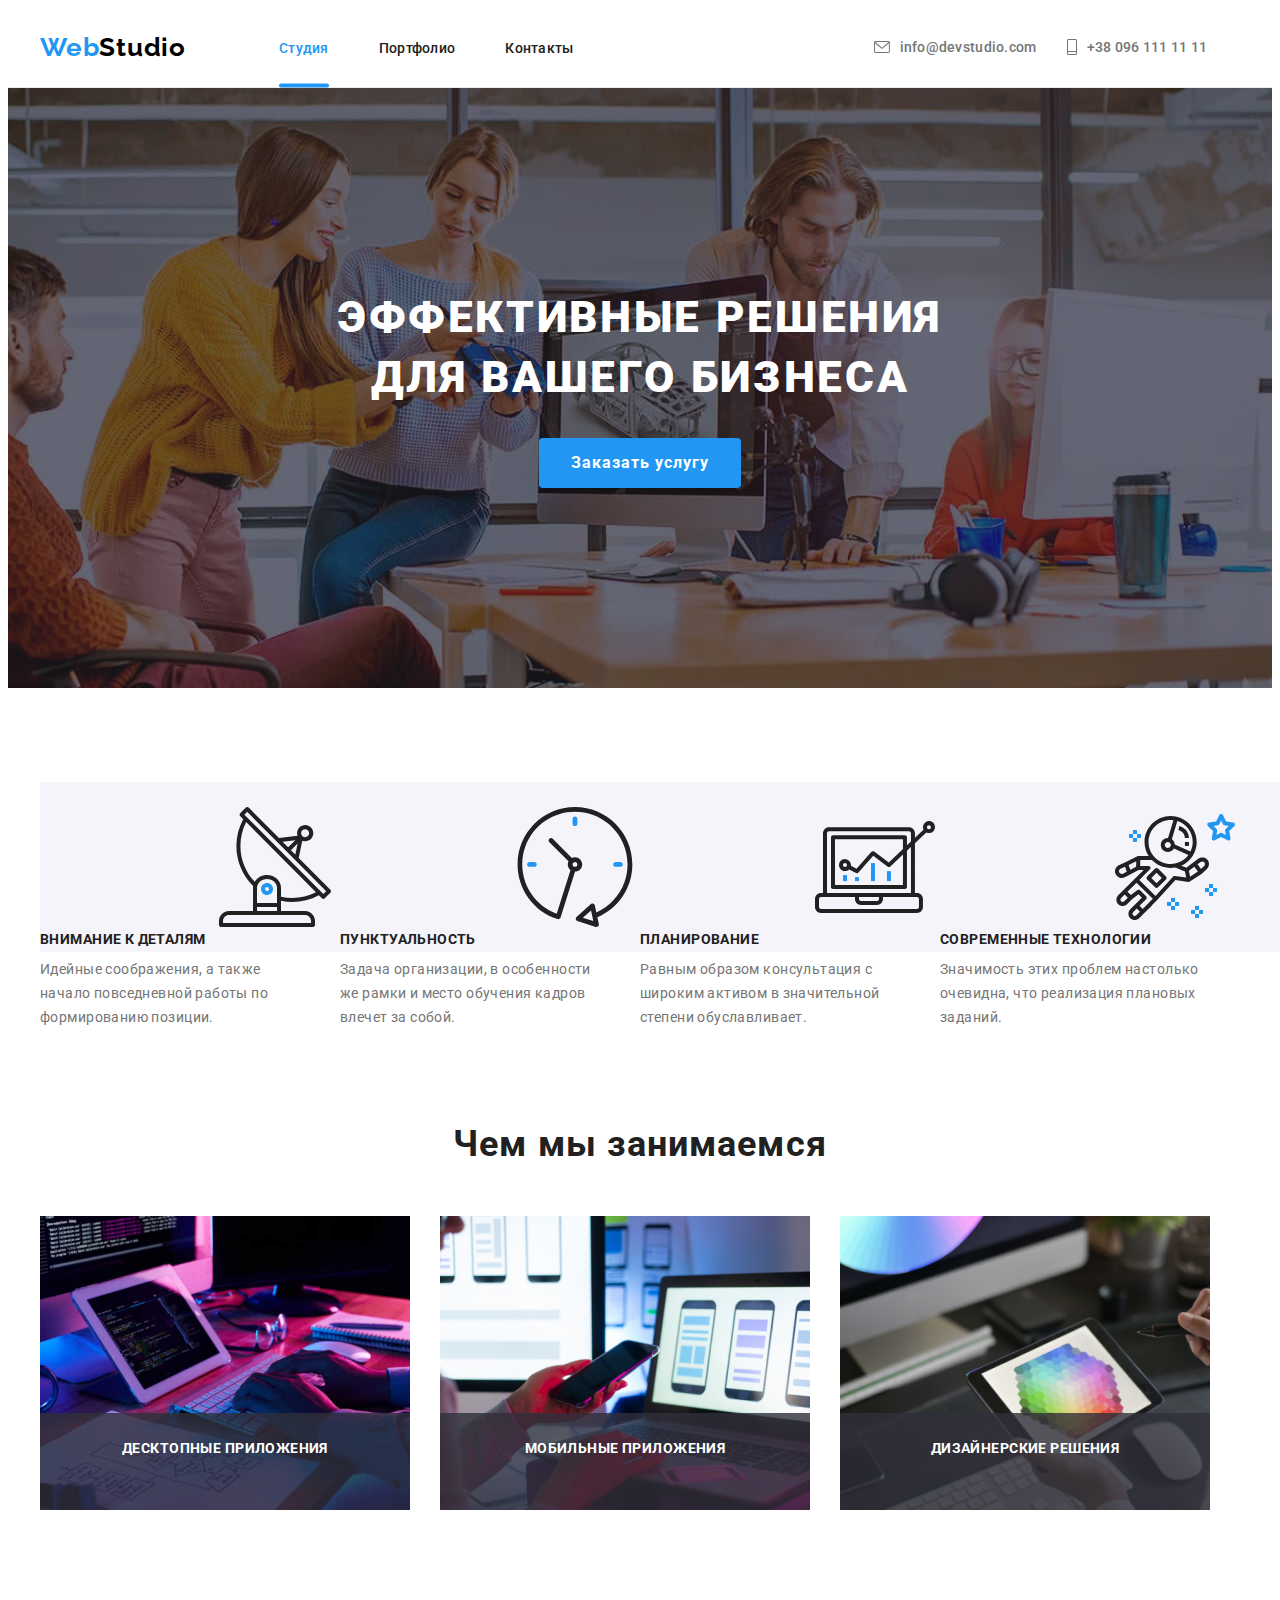
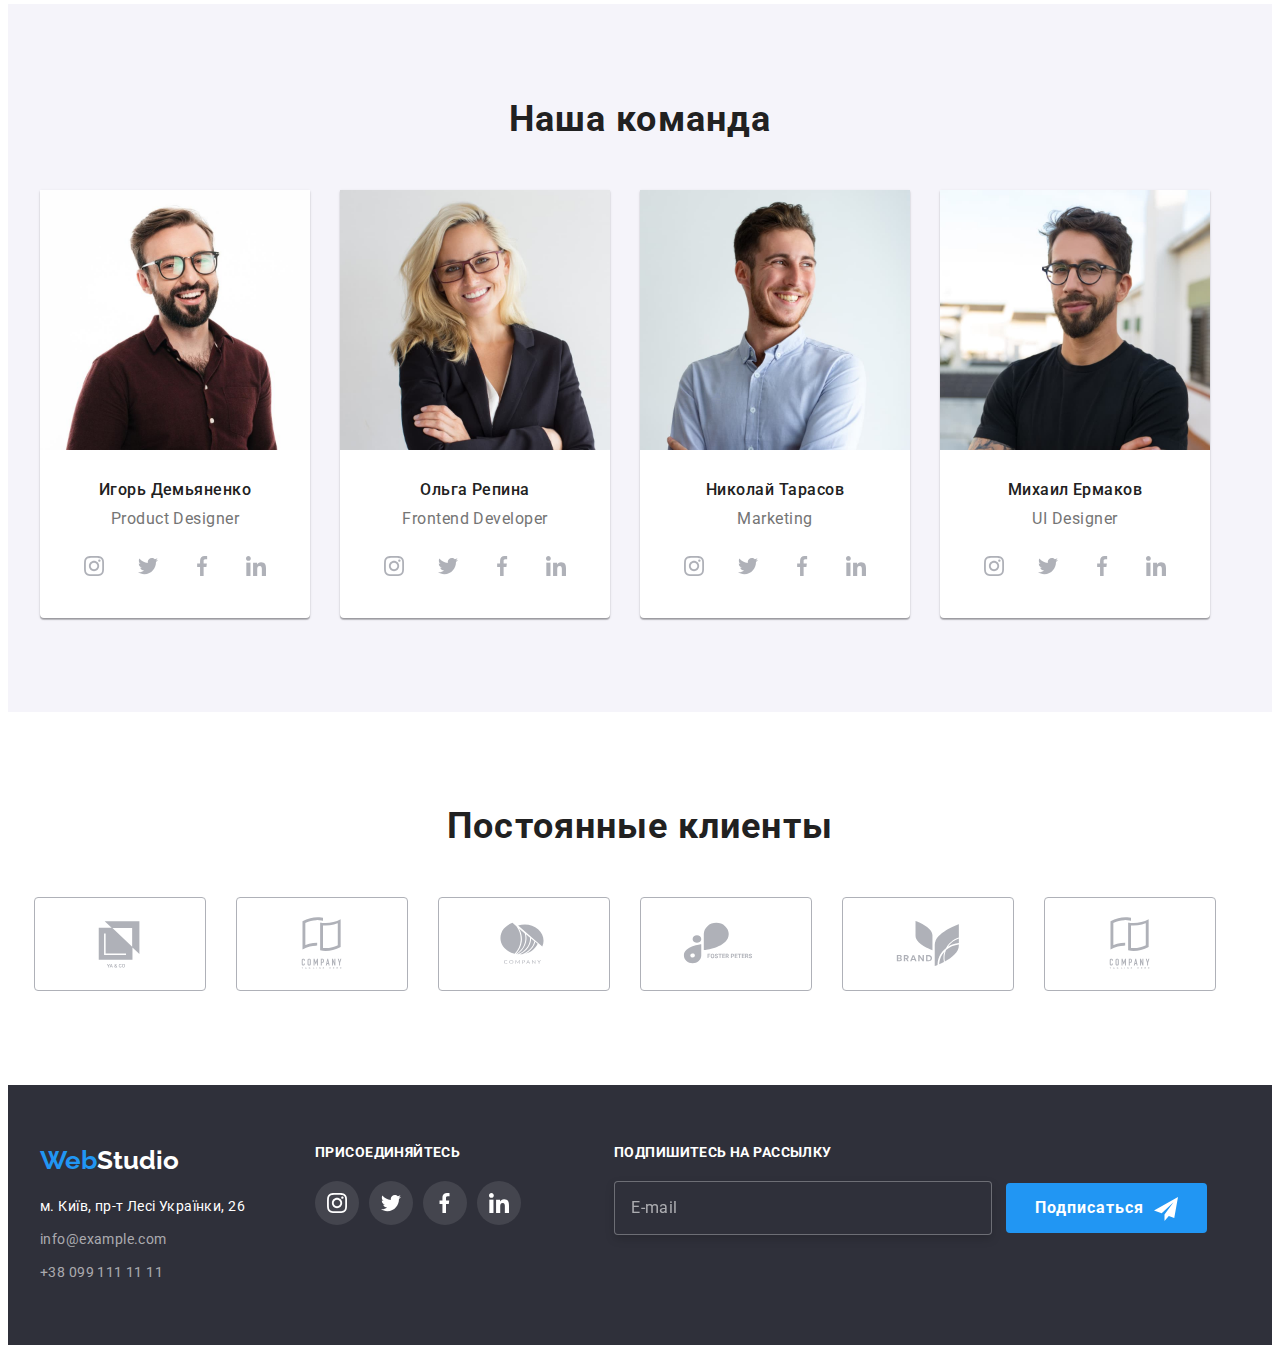
==== commit 51a66783: "home work" ====
--- a/index.html
+++ b/index.html
@@ -48,8 +48,10 @@
     <textarea class="form-textarea" name="comment" rows="8" placeholder="Введите текст" id="comment"></textarea>
 </div>
 <div class="form-terms">
-  <input class="form-input" type="checkbox" name="terms" id="terms" placeholder="">
-  <label class="form-terms-text" for="terms">Соглашаюсь с рассылкой и принимаю<a href="#"> Условия договора</a></label>
+  <label class="form-terms-text" >
+  <input class="checkbox" type="checkbox" name="terms">
+  <span class="checkbox-icon"></span>
+  Соглашаюсь с рассылкой и принимаю<a href="#" class="form-link"> Условия договора</a></label>
   </div>
 <button class="form-button"  type="submit">Отправить</button>   
   </form>
@@ -404,7 +406,7 @@
         <form action="email">
  
  <input class="form-mail-input" type="email" name="mail"  placeholder="E-mail"/>
- <button class="form-mail-b"  type="button">Подписаться<svg class="form-email-icon" width="24" height="24"><use href="./imges/symbol-defs.svg#icon-send"></use></svg>
+ <button class="form-mail-b"  type="submit">Подписаться<svg class="form-email-icon" width="24" height="24"><use href="./imges/symbol-defs.svg#icon-send"></use></svg>
  </button>   
         </form>
 
--- a/сss/styles.css
+++ b/сss/styles.css
@@ -160,6 +160,24 @@
 .form-input:focus ~ .form-icon-post {
   fill: #2196f3;
 }
+.checkbox {
+  appearance: none;
+}
+.checkbox-icon {
+  display: inline-block;
+  width: 16px;
+  height: 15px;
+  border: 1px solid #212121;
+  border-radius: 2px;
+}
+.checkbox:checked + .checkbox-icon {
+  border-color: transparent;
+  background-color: #2196f3;
+  background-image: url(../imges/icon-chekbox.svg);
+  background-size: cover;
+  background-origin: border-box;
+  background-repeat: no-repeat;
+}
 .form-label {
   font-family: 'Roboto';
   font-style: normal;
@@ -201,6 +219,9 @@
   margin-bottom: 30px;
 }
 .form-terms-text {
+  display: inline-flex;
+  align-items: center;
+  gap: 8px;
   font-family: 'Roboto';
   font-style: normal;
   font-weight: 400;
@@ -209,6 +230,16 @@
   letter-spacing: 0.03em;
   color: #757575;
 }
+.form-link {
+  font-family: 'Roboto';
+  font-style: normal;
+  font-weight: 400;
+  font-size: 14px;
+  line-height: 1.71px;
+  letter-spacing: 0.03em;
+  color: #2196f3;
+}
+
 .form-button {
   display: block;
   margin-left: auto;
@@ -790,6 +821,7 @@
   color: #ffffff;
 }
 .form-mail-input {
+  padding-left: 16px;
   height: 50px;
   width: 358px;
   color: #ffffff;
@@ -825,6 +857,16 @@
   box-shadow: 0px 4px 4px rgba(0, 0, 0, 0.15);
 }
 
+.form-mail-input::placeholder {
+  font-family: 'Roboto';
+  font-style: normal;
+  font-weight: 400;
+  font-size: 16px;
+  line-height: 1.25;
+  letter-spacing: 0.03em;
+  color: rgba(255, 255, 255, 0.6);
+}
+
 /*button*/
 .section-ng {
   padding-top: 94px;
